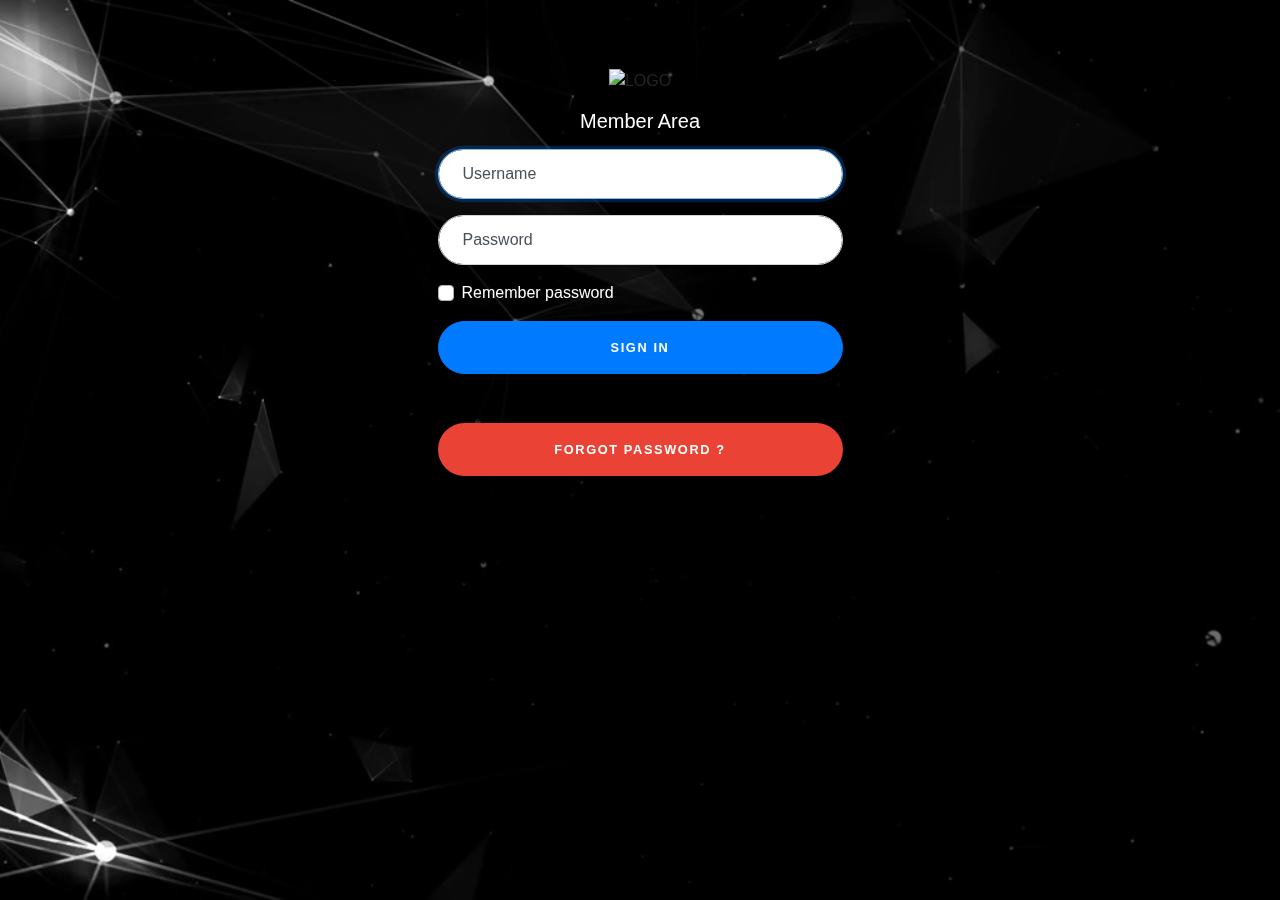
==== index.html @ e48331f9 "first commit" ====
<!doctype html>
<html lang="en">

<head>
	<!-- Required meta tags -->
	<meta charset="utf-8">
	<meta name="viewport" content="width=device-width, initial-scale=1, shrink-to-fit=no">

	<!-- Bootstrap CSS -->
	<link rel="stylesheet" href="css/bootstrap.min.css">

	<link rel="stylesheet" href="css/login.css">

	<title>Login - Bioner</title>
</head>

<body>
	<video autoplay loop muted poster="dist/images/bg1.jpg" id="background">
		<source src="video/video_background_website.mp4" type="video/mp4">
	</video>
	<div class="container">
		<div class="row">
			<div class="col-sm-9 col-md-7 col-lg-5 mx-auto">
				<div class="my-5 card-transparent">
					<div class="card-body">
						<div class="text-center">
							<img src="https://bioner.co/newtheme/img/logologin.png" alt="LOGO" class="img-fluid">
						</div>
						<h5 class="text-center mt-3 text-white">Member Area</h5>
						<form class="form-signin mt-3">
							<div class="form-label-group">
								<input type="text" id="username" class="form-control" placeholder="Email address"
									required autofocus>
								<label for="username">Username</label>
							</div>

							<div class="form-label-group">
								<input type="password" id="inputPassword" class="form-control" placeholder="Password"
									required>
								<label for="inputPassword">Password</label>
							</div>

							<div class="custom-control custom-checkbox mb-3">
								<input type="checkbox" class="custom-control-input" id="customCheck1">
								<label class="custom-control-label text-white" for="customCheck1">Remember
									password</label>
							</div>
							<a href="dashboard.html" class="btn btn-lg btn-primary btn-block text-uppercase text-white"
								type="submit">Sign
								in</a>
							<hr class="my-4">
							<a href="forgot.html" class="btn btn-lg btn-google btn-block text-uppercase text-white"
								type="submit">Forgot Password ?</a>
						</form>
					</div>
				</div>
			</div>
		</div>
	</div>

	<!-- Optional JavaScript -->
	<!-- jQuery first, then Popper.js, then Bootstrap JS -->
	<script src="js/jquery.min.js">
	</script>
	<script src="https://cdnjs.cloudflare.com/ajax/libs/popper.js/1.14.7/umd/popper.min.js"
		integrity="sha384-UO2eT0CpHqdSJQ6hJty5KVphtPhzWj9WO1clHTMGa3JDZwrnQq4sF86dIHNDz0W1" crossorigin="anonymous">
	</script>
	<script src="https://stackpath.bootstrapcdn.com/bootstrap/4.3.1/js/bootstrap.min.js"
		integrity="sha384-JjSmVgyd0p3pXB1rRibZUAYoIIy6OrQ6VrjIEaFf/nJGzIxFDsf4x0xIM+B07jRM" crossorigin="anonymous">
	</script>

	<script src="js/particles.min.js"></script>
	<script src="js/particles-app.js"></script>
	<script src="vendor/fontawesome-free-5.15.1-web/js/all.min.js"></script>
</body>

</html>
---- css/login.css ----
:root {
    --input-padding-x: 1.5rem;
    --input-padding-y: .75rem;
}

body {
    background: #ef2e33;
    background: linear-gradient(to right, #ef2e33, #8f0005);
}

.card-signin {
    border: 0;
    border-radius: 1rem;
    box-shadow: 0 0.5rem 1rem 0 rgba(0, 0, 0, 0.1);
}

.card-signin .card-title {
    margin-bottom: 2rem;
    font-weight: 300;
    font-size: 1.5rem;
}

.card-signin .card-body {
    padding: 2rem;
}

.form-signin {
    width: 100%;
}

.form-signin .btn {
    font-size: 80%;
    border-radius: 5rem;
    letter-spacing: .1rem;
    font-weight: bold;
    padding: 1rem;
    transition: all 0.2s;
}

.form-label-group {
    position: relative;
    margin-bottom: 1rem;
}

.form-label-group input {
    height: auto;
    border-radius: 2rem;
}

.form-label-group>input,
.form-label-group>label {
    padding: var(--input-padding-y) var(--input-padding-x);
}

.form-label-group>label {
    position: absolute;
    top: 0;
    left: 0;
    display: block;
    width: 100%;
    margin-bottom: 0;
    /* Override default `<label>` margin */
    line-height: 1.5;
    color: #495057;
    border: 1px solid transparent;
    border-radius: .25rem;
    transition: all .1s ease-in-out;
}

.form-label-group input::-webkit-input-placeholder {
    color: transparent;
}

.form-label-group input:-ms-input-placeholder {
    color: transparent;
}

.form-label-group input::-ms-input-placeholder {
    color: transparent;
}

.form-label-group input::-moz-placeholder {
    color: transparent;
}

.form-label-group input::placeholder {
    color: transparent;
}

.form-label-group input:not(:placeholder-shown) {
    padding-top: calc(var(--input-padding-y) + var(--input-padding-y) * (2 / 3));
    padding-bottom: calc(var(--input-padding-y) / 3);
}

.form-label-group input:not(:placeholder-shown)~label {
    padding-top: calc(var(--input-padding-y) / 3);
    padding-bottom: calc(var(--input-padding-y) / 3);
    font-size: 12px;
    color: #777;
}

.btn-google {
    color: white;
    background-color: #ea4335;
}

.btn-facebook {
    color: white;
    background-color: #3b5998;
}

#background {
    position: fixed;
    top: 50%;
    left: 50%;
    min-width: 100%;
    min-height: 100%;
    width: auto;
    height: auto;
    z-index: -100;
    -webkit-transform: translateX(-50%) translateY(-50%);
    transform: translateX(-50%) translateY(-50%);
    background: url('dist/images/bg1.jpg') no-repeat;
    background-size: cover;
}

.special-card {
    /* create a custom class so you 
   do not run into specificity issues 
   against bootstraps styles
   which tends to work better than using !important 
   (future you will thank you later)*/

    background-color: rgba(245, 245, 245, 1);
    opacity: .4;
}
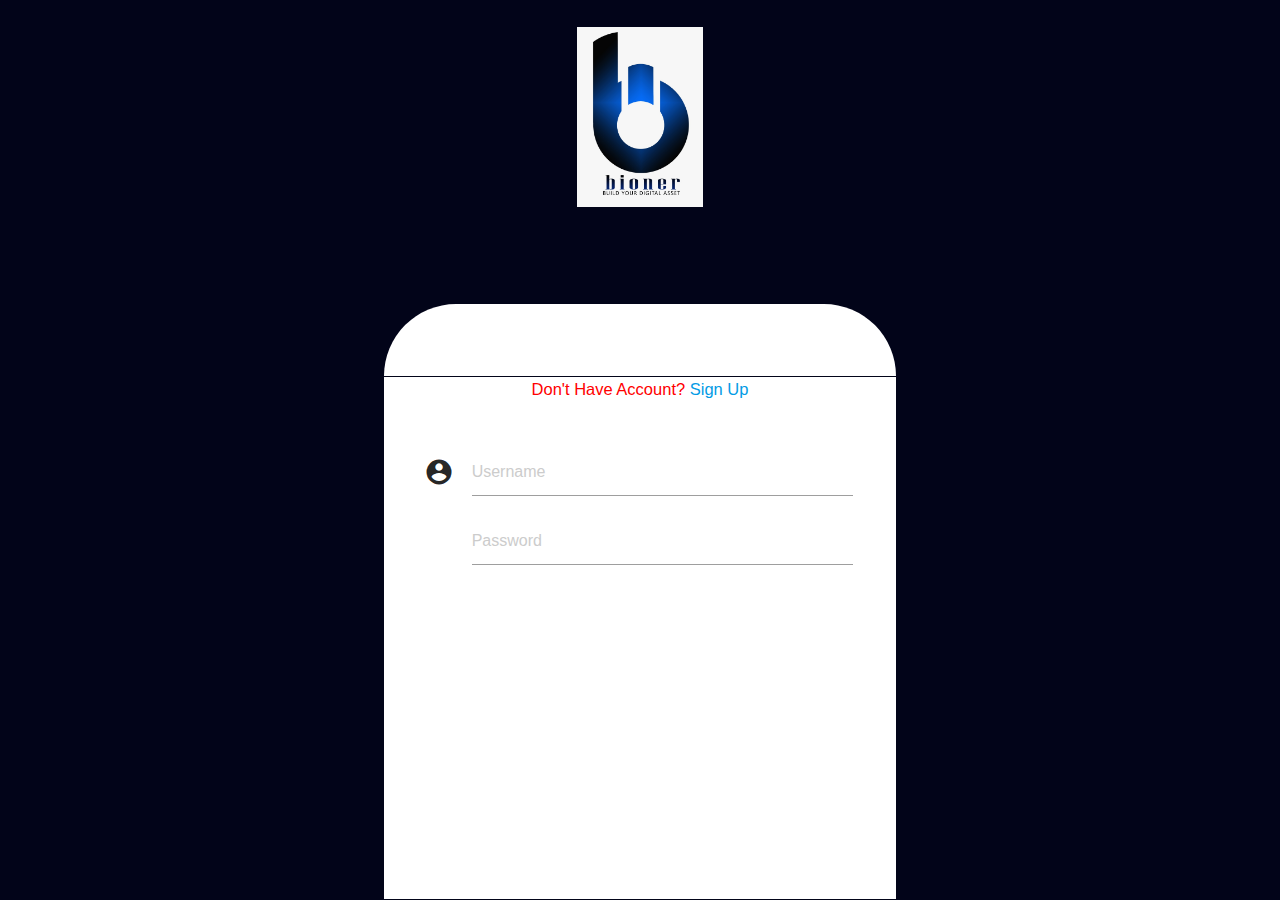
==== commit baf5174a: "update" ====
--- a/index.html
+++ b/index.html
@@ -7,7 +7,9 @@
 	<meta name="viewport" content="width=device-width, initial-scale=1, shrink-to-fit=no">
 
 	<!-- Bootstrap CSS -->
-	<link rel="stylesheet" href="css/bootstrap.min.css">
+	<!-- <link rel="stylesheet" href="css/bootstrap.min.css"> -->
+	<link href="https://fonts.googleapis.com/icon?family=Material+Icons" rel="stylesheet">
+	<link rel="stylesheet" href="https://cdnjs.cloudflare.com/ajax/libs/materialize/1.0.0/css/materialize.min.css">
 
 	<link rel="stylesheet" href="css/login.css">
 
@@ -15,47 +17,38 @@
 </head>
 
 <body>
-	<video autoplay loop muted poster="dist/images/bg1.jpg" id="background">
-		<source src="video/video_background_website.mp4" type="video/mp4">
-	</video>
-	<div class="container">
+	<div class="container-fluid">
 		<div class="row">
-			<div class="col-sm-9 col-md-7 col-lg-5 mx-auto">
-				<div class="my-5 card-transparent">
-					<div class="card-body">
-						<div class="text-center">
-							<img src="https://bioner.co/newtheme/img/logologin.png" alt="LOGO" class="img-fluid">
-						</div>
-						<h5 class="text-center mt-3 text-white">Member Area</h5>
-						<form class="form-signin mt-3">
-							<div class="form-label-group">
-								<input type="text" id="username" class="form-control" placeholder="Email address"
-									required autofocus>
-								<label for="username">Username</label>
-							</div>
-
-							<div class="form-label-group">
-								<input type="password" id="inputPassword" class="form-control" placeholder="Password"
-									required>
-								<label for="inputPassword">Password</label>
-							</div>
-
-							<div class="custom-control custom-checkbox mb-3">
-								<input type="checkbox" class="custom-control-input" id="customCheck1">
-								<label class="custom-control-label text-white" for="customCheck1">Remember
-									password</label>
-							</div>
-							<a href="dashboard.html" class="btn btn-lg btn-primary btn-block text-uppercase text-white"
-								type="submit">Sign
-								in</a>
-							<hr class="my-4">
-							<a href="forgot.html" class="btn btn-lg btn-google btn-block text-uppercase text-white"
-								type="submit">Forgot Password ?</a>
-						</form>
-					</div>
-				</div>
+			<div class="col s12 text-center">
+				<img src="img/logo.jpeg" alt="LOGO" id="logo">
 			</div>
 		</div>
+	</div>
+
+	<div class="card-login-header"></div>
+	<div class="card-login-content">
+		<span>Don't Have Account? <a href="">Sign Up</a></span>
+		<div class="row" style="margin-top: 2vh;">
+			<div class="input-field col s10 m10 l10 offset-s1 offset-m1 offset-l1">
+				<form action="dashboard.html" class="form">
+					<div class="row">
+						<div class="input-field col-12">
+							<i class="material-icons prefix right" style="margin-left: -10px;">account_circle</i>
+							<label for="username" class="sr-only">Username</label>
+							<input type="text" class="validate" id="username" name="username" placeholder="Username"
+								required />
+						</div>
+						<div class="input-field col-12">
+							<i class="material-icons prefix" style="margin-left: -10px;">password</i>
+							<label for="password" class="sr-only">Password</label>
+							<input type="password" class="form-control" id="password" name="password"
+								placeholder="Password" autocomplete="new-password" required />
+						</div>
+					</div>
+				</form>
+			</div>
+		</div>
+
 	</div>
 
 	<!-- Optional JavaScript -->
@@ -65,12 +58,11 @@
 	<script src="https://cdnjs.cloudflare.com/ajax/libs/popper.js/1.14.7/umd/popper.min.js"
 		integrity="sha384-UO2eT0CpHqdSJQ6hJty5KVphtPhzWj9WO1clHTMGa3JDZwrnQq4sF86dIHNDz0W1" crossorigin="anonymous">
 	</script>
-	<script src="https://stackpath.bootstrapcdn.com/bootstrap/4.3.1/js/bootstrap.min.js"
+	<!-- <script src="https://stackpath.bootstrapcdn.com/bootstrap/4.3.1/js/bootstrap.min.js"
 		integrity="sha384-JjSmVgyd0p3pXB1rRibZUAYoIIy6OrQ6VrjIEaFf/nJGzIxFDsf4x0xIM+B07jRM" crossorigin="anonymous">
-	</script>
+	</script> -->
+	<script src="https://cdnjs.cloudflare.com/ajax/libs/materialize/1.0.0/js/materialize.min.js"></script>
 
-	<script src="js/particles.min.js"></script>
-	<script src="js/particles-app.js"></script>
 	<script src="vendor/fontawesome-free-5.15.1-web/js/all.min.js"></script>
 </body>
 
